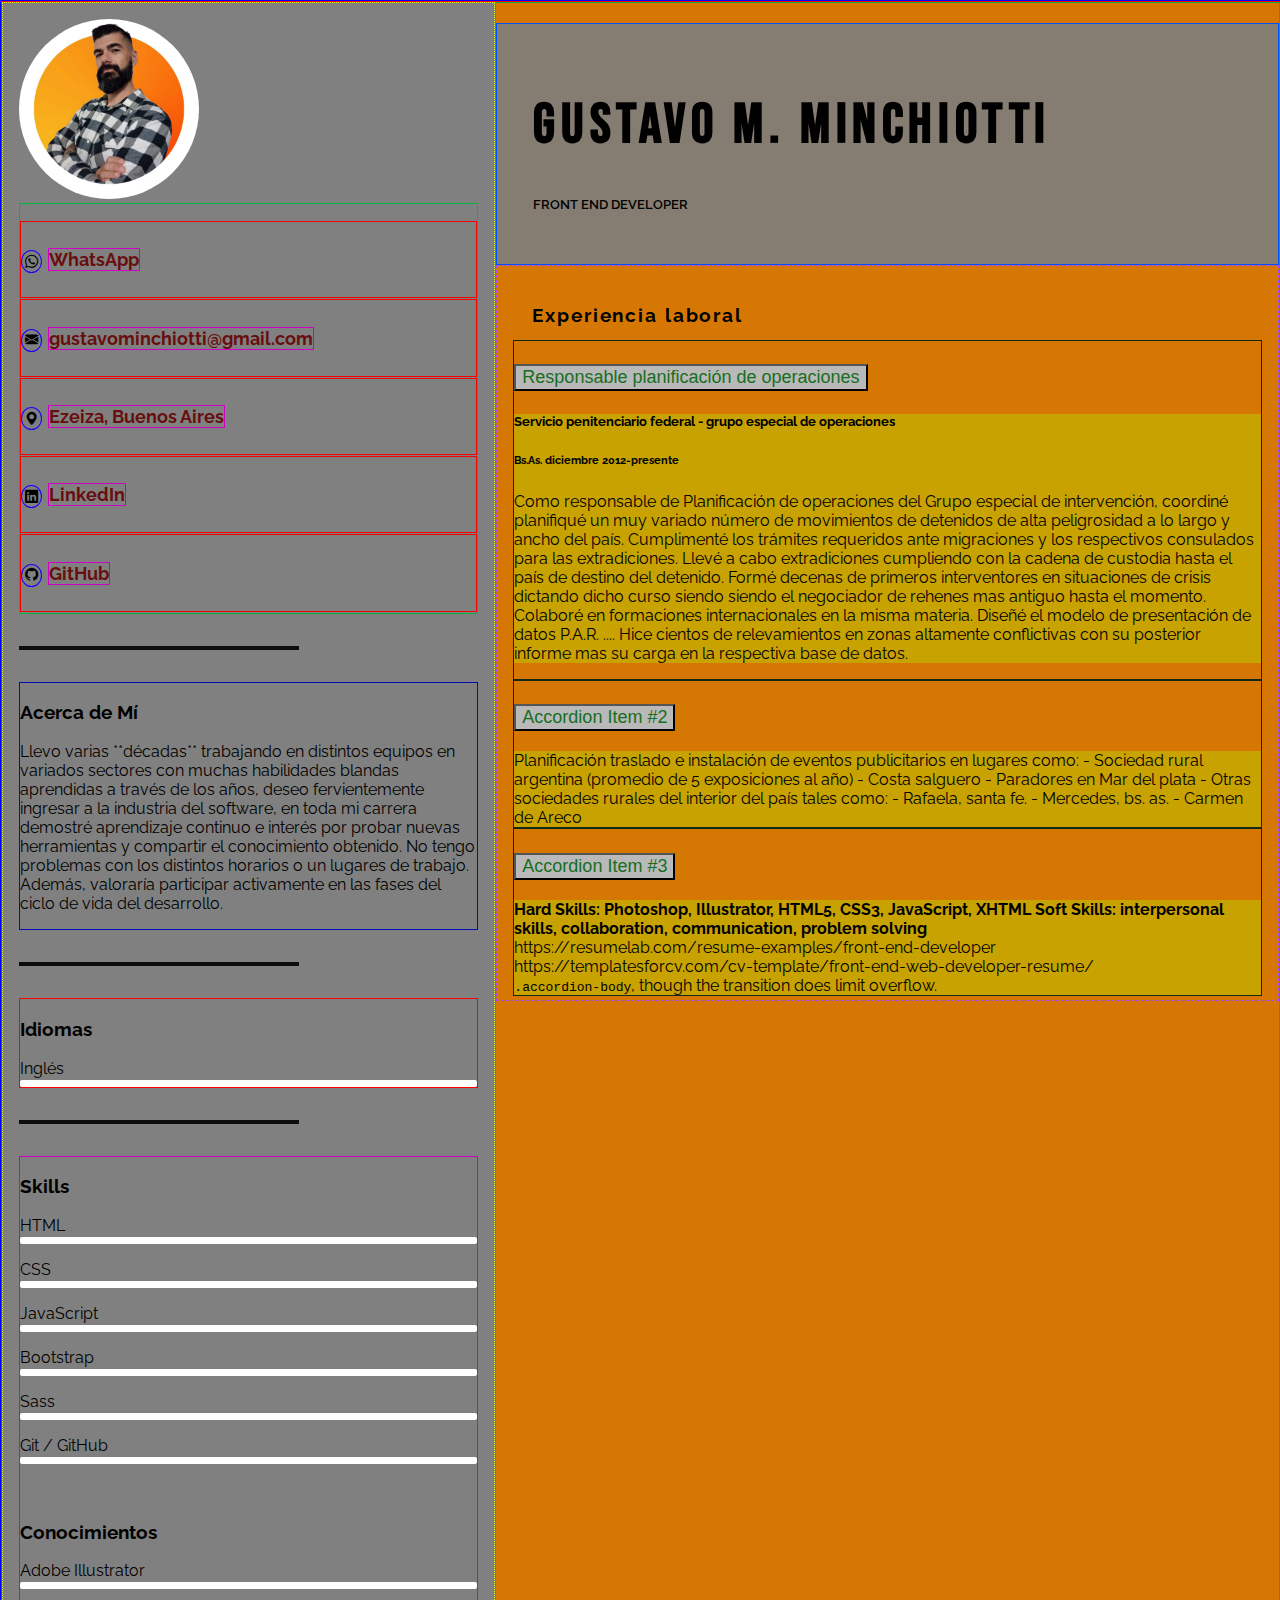
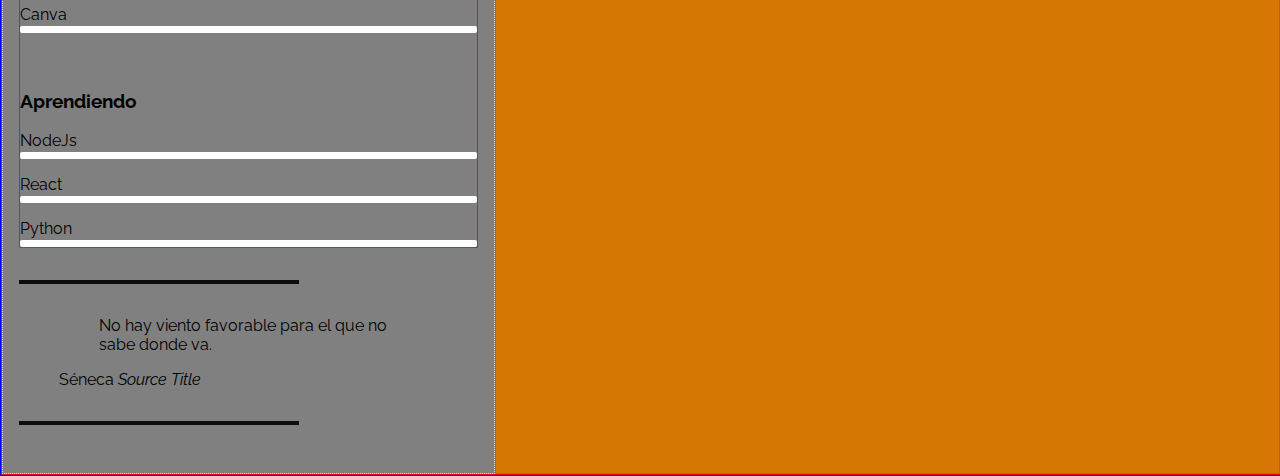
==== html/index.html @ 7e9ebc36 "first commit" ====
<!DOCTYPE html>
<html lang="es">
<!--!    sass --watch sass/style.scss css/style.css    -->

<head>
    <meta charset="UTF-8">
    <meta http-equiv="X-UA-Compatible" content="IE=edge">
    <meta name="viewport" content="width=device-width, initial-scale=1.0">
    <title>Currículum Vitae GMMB</title>

    <link rel="stylesheet" href="/css/style.css">
    <link href="https://cdn.jsdelivr.net/npm/bootstrap@5.3.0-alpha1/dist/css/bootstrap.min.css" rel="stylesheet"
        integrity="sha384-GLhlTQ8iRABdZLl6O3oVMWSktQOp6b7In1Zl3/Jr59b6EGGoI1aFkw7cmDA6j6gD" crossorigin="anonymous">
    <link rel="stylesheet" href="https://cdn.jsdelivr.net/npm/bootstrap-icons@1.10.3/font/bootstrap-icons.css">

    <link rel="icon" type="image/png" sizes="16x16" href="/img/favicon-32x32.png">

</head>

<body class="container-fluid">
    <div class="dosColumnas container"> <!-- Las dos columnas principales -->

        <div class="izq container col-4">
            <!-- columna izquierda nav, brand, contacto, about // skills hard and soft -- idiomas -->
            <nav class="navbar ">
                <div class="container">
                    <a class="navbar-brand" href="#">
                        <img src="/img/Perfil 08-2022.jpg" alt="imagen Gustavo">
                    </a>
                </div>
            </nav>

            <div class="contact">
                <div class="contIndividual">
                    <h5>
                        <i class="bi bi-whatsapp"></i>
                        <span class="textContact">
                            <a href="https://api.whatsapp.com/send?phone=5491130150870">WhatsApp</a>
                        </span>
                    </h5>
                </div>

                <div class="contIndividual">
                    <h5>
                        <i class="bi bi-envelope-fill"></i>
                        <span class="textContact">
                            <a href="mailto:gustavominchiotti@gmail.com" target="_blank">gustavominchiotti@gmail.com</a>
                        </span>
                    </h5>
                </div>

                <div class="contIndividual">
                    <h5>
                        <i class="bi bi-geo-alt-fill"></i>
                        <span class="textContact">
                            <a href="https://goo.gl/maps/fsu7p4rMnowat8gs7" target="_blank">Ezeiza, Buenos Aires</a>
                        </span>
                    </h5>
                </div>


                <div class="contIndividual">
                    <h5>
                        <i class="bi bi-linkedin"></i>
                        <span class="textContact">
                            <a href="https://www.linkedin.com/in/gustavo-minchiotti/" target="_blank">LinkedIn</a>
                        </span>
                    </h5>
                </div>

                <div class="contIndividual">
                    <h5>
                        <i class="bi bi-github"></i>
                        <span class="textContact">
                            <a href="https://github.com/GustavoMinchiotti">GitHub</a>
                        </span>
                    </h5>
                </div>


                <!-- ver si acá pongo icono mas info o icono con tooltip o pop over ver también solo ocultar en responsive -->

            </div>
            <hr>
            <section class="about">
                <h3>Acerca de Mí</h3>

                <p>
                    Llevo varias **décadas** trabajando en distintos equipos en variados sectores con muchas habilidades
                    blandas aprendidas a través de los años, deseo fervientemente ingresar a la industria del software,
                    en toda mi carrera demostré aprendizaje continuo e interés por probar nuevas herramientas y
                    compartir el conocimiento obtenido. No tengo problemas con los distintos horarios o un lugares de
                    trabajo. Además, valoraría participar activamente en las fases del ciclo de vida del desarrollo.
                </p>
            </section>
            <hr>
            <section class="idiomas">
                <h3>Idiomas</h3>
                <p>Inglés</p>
                <div class="progBar">
                    <div class="progress" role="progressbar" aria-label="Animated striped example" aria-valuenow="75"
                        aria-valuemin="0" aria-valuemax="100">
                        <div class="progress-bar progress-bar-striped progress-bar-animated" style="width: 85%"></div>
                    </div>
                </div>
            </section>
            <hr>
            <section class="skills">
                <h3>Skills</h3>
                <p>HTML</p>
                <div class="progBar">
                    <div class="progress" role="progressbar" aria-label="Animated striped example" aria-valuenow="75"
                        aria-valuemin="0" aria-valuemax="100">
                        <div class="progress-bar progress-bar-striped progress-bar-animated" style="width: 90%"></div>
                    </div>
                </div>

                <p>CSS</p>
                <div class="progBar">
                    <div class="progress" role="progressbar" aria-label="Animated striped example" aria-valuenow="75"
                        aria-valuemin="0" aria-valuemax="100">
                        <div class="progress-bar progress-bar-striped progress-bar-animated" style="width: 85%"></div>
                    </div>
                </div>

                <p>JavaScript</p>
                <div class="progBar">
                    <div class="progress" role="progressbar" aria-label="Animated striped example" aria-valuenow="75"
                        aria-valuemin="0" aria-valuemax="100">
                        <div class="progress-bar progress-bar-striped progress-bar-animated" style="width: 50%"></div>
                    </div>
                </div>

                <p>Bootstrap</p>
                <div class="progBar">
                    <div class="progress" role="progressbar" aria-label="Animated striped example" aria-valuenow="75"
                        aria-valuemin="0" aria-valuemax="100">
                        <div class="progress-bar progress-bar-striped progress-bar-animated" style="width: 70%"></div>
                    </div>
                </div>

                <p>Sass</p>
                <div class="progBar">
                    <div class="progress" role="progressbar" aria-label="Animated striped example" aria-valuenow="75"
                        aria-valuemin="0" aria-valuemax="100">
                        <div class="progress-bar progress-bar-striped progress-bar-animated" style="width: 65%"></div>
                    </div>
                </div>

                <p>Git / GitHub</p>
                <div class="progBar">
                    <div class="progress" role="progressbar" aria-label="Animated striped example" aria-valuenow="75"
                        aria-valuemin="0" aria-valuemax="100">
                        <div class="progress-bar progress-bar-striped progress-bar-animated" style="width: 75%"></div>
                    </div>
                </div>

                
                <br><br>
                <h3>Conocimientos</h3>

                <p>Adobe Illustrator</p>
                <div class="progBar">
                    <div class="progress" role="progressbar" aria-label="Animated striped example" aria-valuenow="75"
                        aria-valuemin="0" aria-valuemax="100">
                        <div class="progress-bar progress-bar-striped progress-bar-animated" style="width: 40%"></div>
                    </div>
                </div>

                <p>Canva</p>
                <div class="progBar">
                    <div class="progress" role="progressbar" aria-label="Animated striped example" aria-valuenow="75"
                        aria-valuemin="0" aria-valuemax="100">
                        <div class="progress-bar progress-bar-striped progress-bar-animated" style="width: 75%"></div>
                    </div>
                </div>

                <br><br>
                <h3>Aprendiendo</h3>

                <p>NodeJs</p>
                <div class="progBar">
                    <div class="progress" role="progressbar" aria-label="Animated striped example" aria-valuenow="75"
                        aria-valuemin="0" aria-valuemax="100">
                        <div class="progress-bar progress-bar-striped progress-bar-animated" style="width: 35%"></div>
                    </div>
                </div>

                <p>React</p>
                <div class="progBar">
                    <div class="progress" role="progressbar" aria-label="Animated striped example" aria-valuenow="75"
                        aria-valuemin="0" aria-valuemax="100">
                        <div class="progress-bar progress-bar-striped progress-bar-animated" style="width: 25%"></div>
                    </div>
                </div>

                <p>Python</p>
                <div class="progBar">
                    <div class="progress" role="progressbar" aria-label="Animated striped example" aria-valuenow="75"
                        aria-valuemin="0" aria-valuemax="100">
                        <div class="progress-bar progress-bar-striped progress-bar-animated" style="width: 45%"></div>
                    </div>
                </div>

            </section>

            <hr>
            <figure class="text-end">
                <blockquote class="blockquote">
                    <p>No hay viento favorable para el que no sabe donde va.</p>
                </blockquote>
                <figcaption class="blockquote-footer">
                    Séneca <cite title="Source Title">Source Title</cite>
                </figcaption>
            </figure>
            <hr>
        </div>


        <div class="der container col-8"><!-- col derecha, experiencia laboral desplegable, estudios,  -->
            <header>
                <h1>Gustavo M. Minchiotti</h1>
                <h5>FRONT END DEVELOPER</h5>
            </header>


            <div class="accordion" id="experienciaLaboral">
                <!-- accordionPanelsStayOpen  https://www.youtube.com/watch?v=hGlKDPMhGG8&list=PLnunbwZjHqMO-JII_HBf5TAzdzaBJP34w&index=26 -->
                <h3>Experiencia laboral</h3>
                <div class="accordion-item">
                    <h2 class="accordion-header" id="panelsStayOpen-headingOne">
                        <button class="accordion-button collapsed" type="button" data-bs-toggle="collapse"
                            data-bs-target="#panelsStayOpen-collapseOne" aria-expanded="true"
                            aria-controls="panelsStayOpen-collapseOne">
                            Responsable planificación de operaciones </button>
                    </h2>
                    <div id="panelsStayOpen-collapseOne" class="accordion-collapse collapse show"
                        aria-labelledby="panelsStayOpen-headingOne">
                        <div class="accordion-body">
                            <h5> Servicio penitenciario federal - grupo especial de operaciones</h5>
                            <h6>Bs.As. diciembre 2012-presente</h6>
                            <p class="workexp">
                                Como responsable de Planificación de operaciones del Grupo especial de intervención,
                                coordiné
                                planifiqué un muy variado número de movimientos de detenidos de alta peligrosidad a lo
                                largo
                                y ancho del país.
                                Cumplimenté los trámites requeridos ante migraciones y los respectivos consulados para
                                las
                                extradiciones.
                                Llevé a cabo extradiciones cumpliendo con la cadena de custodia hasta el país de destino
                                del
                                detenido.
                                Formé decenas de primeros interventores en situaciones de crisis dictando dicho curso
                                siendo
                                siendo el negociador de rehenes mas antiguo hasta el momento.
                                Colaboré en formaciones internacionales en la misma materia.
                                Diseñé el modelo de presentación de datos P.A.R. ....
                                Hice cientos de relevamientos en zonas altamente conflictivas con su posterior informe
                                mas
                                su carga en la respectiva base de datos.
                            </p>

                        </div>
                    </div>
                </div>
                <div class="accordion-item">
                    <h2 class="accordion-header" id="panelsStayOpen-headingTwo">
                        <button class="accordion-button collapsed" type="button" data-bs-toggle="collapse"
                            data-bs-target="#panelsStayOpen-collapseTwo" aria-expanded="false"
                            aria-controls="panelsStayOpen-collapseTwo">
                            Accordion Item #2
                        </button>
                    </h2>
                    <div id="panelsStayOpen-collapseTwo" class="accordion-collapse collapse"
                        aria-labelledby="panelsStayOpen-headingTwo">
                        <div class="accordion-body">
                            Planificación traslado e instalación de eventos publicitarios en lugares como:
                            - Sociedad rural argentina (promedio de 5 exposiciones al año)
                            - Costa salguero
                            - Paradores en Mar del plata
                            - Otras sociedades rurales del interior del país tales como:
                            - Rafaela, santa fe.
                            - Mercedes, bs. as.
                            - Carmen de Areco
                        </div>
                    </div>
                </div>
                <div class="accordion-item">
                    <h2 class="accordion-header" id="panelsStayOpen-headingThree">
                        <button class="accordion-button collapsed" type="button" data-bs-toggle="collapse"
                            data-bs-target="#panelsStayOpen-collapseThree" aria-expanded="false"
                            aria-controls="panelsStayOpen-collapseThree">
                            Accordion Item #3
                        </button>
                    </h2>
                    <div id="panelsStayOpen-collapseThree" class="accordion-collapse collapse"
                        aria-labelledby="panelsStayOpen-headingThree">
                        <div class="accordion-body">
                            <strong>Hard Skills: Photoshop, Illustrator, HTML5, CSS3, JavaScript, XHTML



                                Soft Skills: interpersonal skills, collaboration, communication, problem
                                solving</strong>
                            <br>
                            https://resumelab.com/resume-examples/front-end-developer
                            <br>
                            https://templatesforcv.com/cv-template/front-end-web-developer-resume/
                            <br>

                            <code>.accordion-body</code>, though the transition does limit overflow.
                        </div>
                    </div>
                </div>
            </div>



        </div>


    </div>


    <script src="/js/script.js"></script>
    <script src="https://cdn.jsdelivr.net/npm/bootstrap@5.3.0-alpha1/dist/js/bootstrap.bundle.min.js"
        integrity="sha384-w76AqPfDkMBDXo30jS1Sgez6pr3x5MlQ1ZAGC+nuZB+EYdgRZgiwxhTBTkF7CXvN"
        crossorigin="anonymous"></script>
</body>

</html>
---- css/style.css ----
@import url("https://fonts.googleapis.com/css2?family=Bebas+Neue&family=Raleway:ital,wght@0,300;0,400;0,500;0,700;1,400;1,500&display=swap");
.container-fluid {
  background-color: rgb(36, 36, 36);
  margin: 0%;
  padding: 0%;
  border: 1px solid blue;
  width: 100%;
  height: auto;
}

.dosColumnas {
  background-color: rgb(57, 53, 77);
  display: flex;
  flex-direction: row;
  align-items: stretch;
  border: 1px solid rgb(248, 2, 15);
  height: 90%;
  font-family: "Raleway", sans-serif;
  font-weight: 400;
}

div.izq.container.col-4 {
  border: 1px dotted rgb(229, 255, 0);
  background-color: gray;
  padding: 1rem;
}
div.izq.container.col-4 a.navbar-brand {
  padding: 0%;
  margin: auto;
  margin-top: 30px;
}
div.izq.container.col-4 a.navbar-brand img {
  border-radius: 50%;
  width: 100%;
  max-width: 180px;
}
div.izq.container.col-4 hr {
  border: 2px solid black;
  opacity: 0.9;
  text-align: start;
  margin: 2rem 0;
  width: 60%;
}
div.izq.container.col-4 .contact {
  border: 1px solid rgb(3, 180, 62);
  padding-top: 1rem;
}
div.izq.container.col-4 .contact div.contIndividual {
  border: 1px solid rgb(247, 0, 0);
  margin: 1px 0px;
  padding: 5px 5px 5px 0px;
  display: flex;
}
div.izq.container.col-4 .contact div.contIndividual h5 i {
  border: 1px solid rgb(25, 0, 247);
  border-radius: 50%;
  margin: 3px 3px 3px 0px;
  padding: 3px;
}
div.izq.container.col-4 .contact div.contIndividual h5 a {
  text-decoration: none;
  font-size: large;
  color: rgb(104, 14, 14);
  border: 1px solid rgb(209, 0, 199);
}
div.izq.container.col-4 section.about {
  border: 1px solid rgb(3, 15, 180);
}
div.izq.container.col-4 section.idiomas {
  border: 1px solid red;
}
div.izq.container.col-4 section.idiomas p {
  margin: 16px auto 2px 0px;
}
div.izq.container.col-4 section.skills {
  border: 1px solid rgb(209, 0, 199);
}
div.izq.container.col-4 section.skills p {
  margin: 16px auto 2px 0px;
}
div.izq.container.col-4 div.progBar div.progress {
  height: 7px;
  border-radius: 2px;
  background-color: rgb(255, 255, 255);
}
div.izq.container.col-4 div.progBar div.progress div.progress-bar {
  background-color: rgb(51, 51, 51);
}

div.der.container.col-8 {
  border: 1px solid rgb(3, 180, 62);
  background-color: rgb(214, 119, 3);
  padding-left: 0px;
  padding-right: 0px;
}
div.der.container.col-8 header {
  border: 1px solid rgb(0, 81, 255);
  padding: 2.25rem;
  margin: 0%;
  margin-top: 20px;
  background-color: rgb(134, 125, 114);
}
div.der.container.col-8 header h1 {
  font-family: "Bebas Neue", cursive;
  letter-spacing: 0.1em;
  font-size: 3.5rem;
  font-weight: 600;
  margin-top: 1rem;
  padding-top: 1rem;
}
div.der.container.col-8 header h5 {
  font-family: "Raleway", sans-serif;
  font-weight: 600;
  margin-bottom: 1rem;
}
div.der.container.col-8 #experienciaLaboral {
  padding: 0.25rem 1rem;
  border: 1px dashed rgb(163, 73, 253);
}
div.der.container.col-8 #experienciaLaboral h3 {
  margin: 30px 0px 10px 15px;
  letter-spacing: 0.1em;
  padding: 0.25rem;
}
div.der.container.col-8 .accordion-item {
  border: 1px solid rgb(17, 41, 25);
}
div.der.container.col-8 .accordion-button {
  background-color: rgb(185, 185, 185);
  color: rgb(23, 110, 30);
  font-size: large;
  font-weight: 500;
}
div.der.container.col-8 .accordion-button:focus {
  background-color: rgb(78, 16, 0);
  border-color: #1c1b1d;
  color: rgb(184, 181, 181);
}
div.der.container.col-8 .accordion-button:active {
  background-color: rgb(85, 100, 83);
  color: rgb(141, 139, 1);
}
div.der.container.col-8 button.accordion-button::after {
  background-image: url("data:image/svg+xml,%3csvg xmlns='http://www.w3.org/2000/svg' viewBox='0 0 16 16' fill='%23FF06EF'%3e%3cpath fill-rule='evenodd' d='M1.646 4.646a.5.5 0 0 1 .708 0L8 10.293l5.646-5.647a.5.5 0 0 1 .708.708l-6 6a.5.5 0 0 1-.708 0l-6-6a.5.5 0 0 1 0-.708z'/%3e%3c/svg%3e");
}
div.der.container.col-8 .accordion-body {
  background-color: rgb(199, 162, 0);
}

/*# sourceMappingURL=style.css.map */
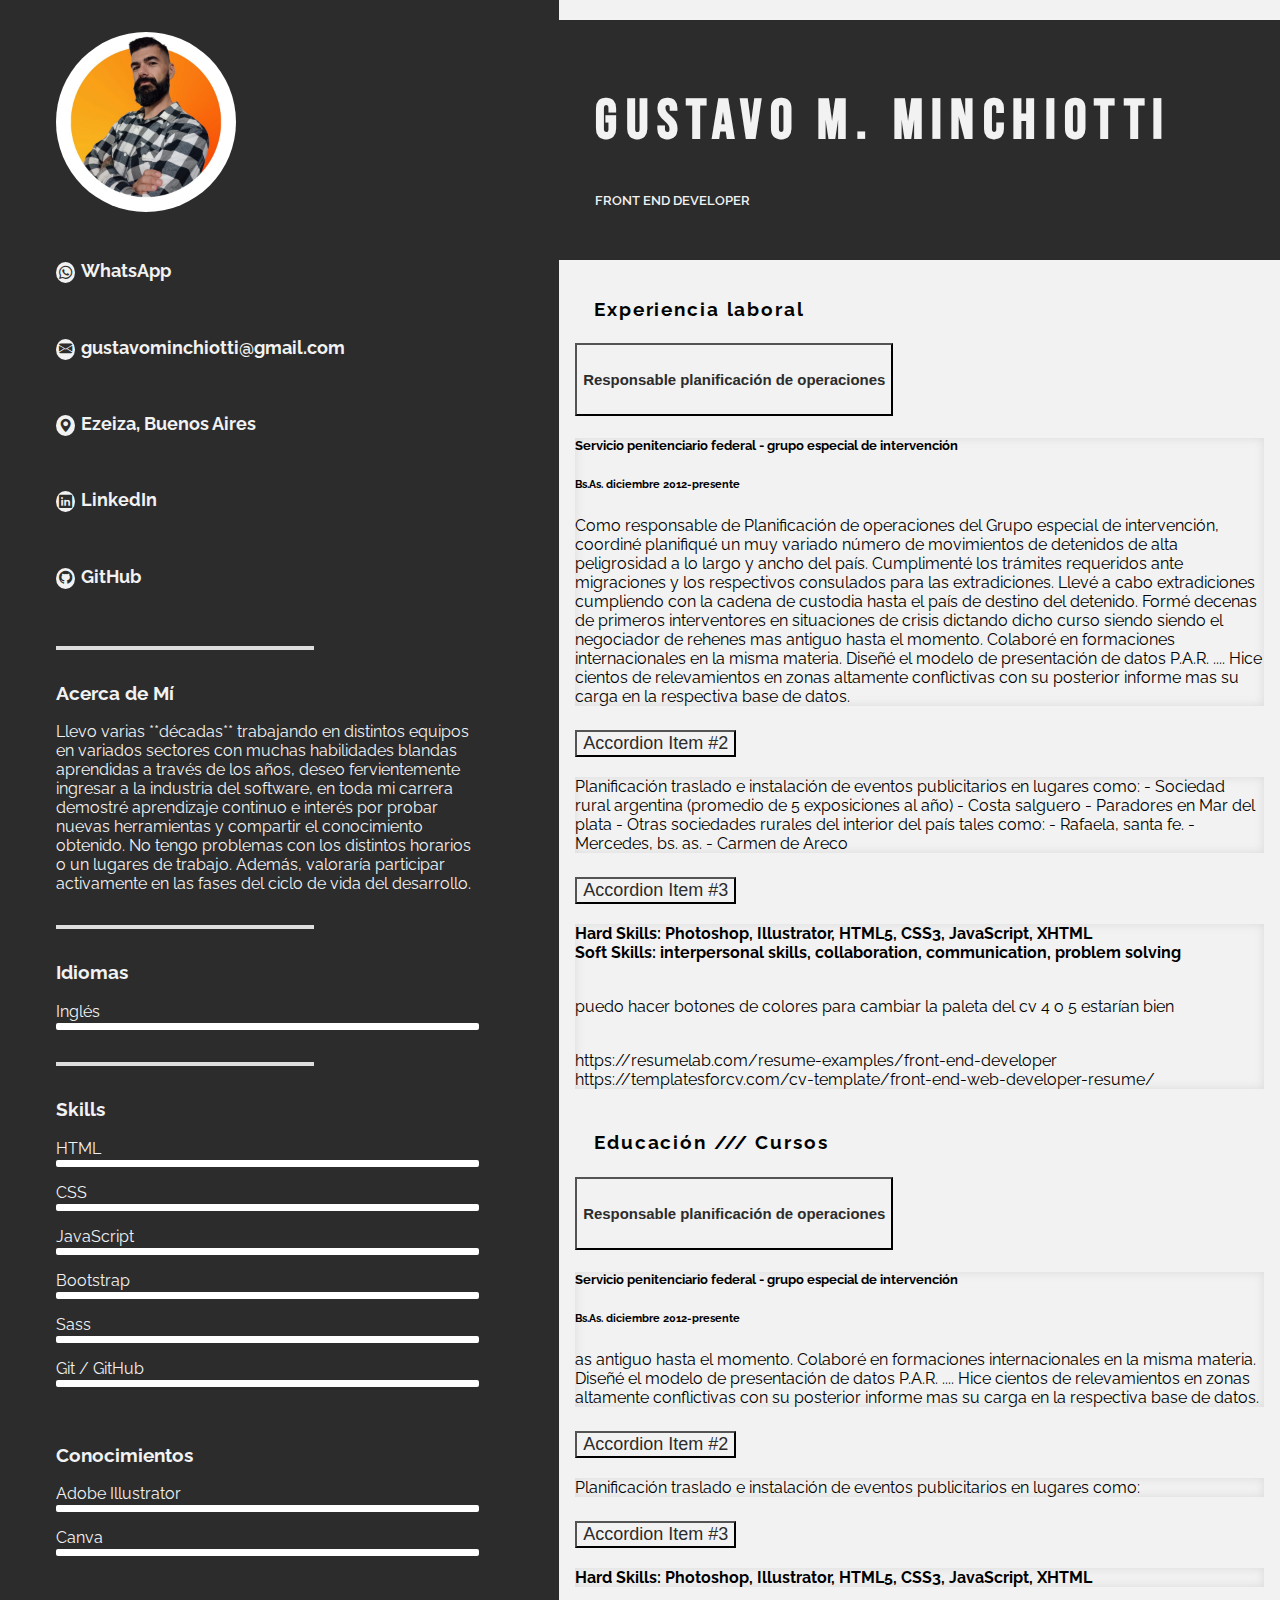
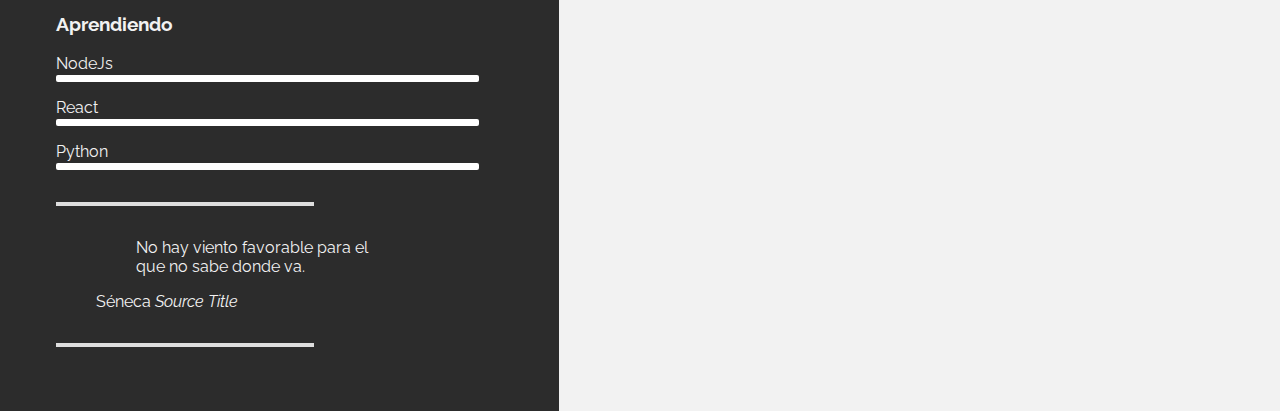
==== commit 316ab77f: "estilos definidos" ====
--- a/html/index.html
+++ b/html/index.html
@@ -35,7 +35,7 @@
                     <h5>
                         <i class="bi bi-whatsapp"></i>
                         <span class="textContact">
-                            <a href="https://api.whatsapp.com/send?phone=5491130150870">WhatsApp</a>
+                            <a href="https://api.whatsapp.com/send?phone=5491130150870" target="_blank">WhatsApp</a>
                         </span>
                     </h5>
                 </div>
@@ -155,7 +155,7 @@
                     </div>
                 </div>
 
-                
+
                 <br><br>
                 <h3>Conocimientos</h3>
 
@@ -223,7 +223,7 @@
                 <h5>FRONT END DEVELOPER</h5>
             </header>
 
-
+            <!--! exp laboral -->
             <div class="accordion" id="experienciaLaboral">
                 <!-- accordionPanelsStayOpen  https://www.youtube.com/watch?v=hGlKDPMhGG8&list=PLnunbwZjHqMO-JII_HBf5TAzdzaBJP34w&index=26 -->
                 <h3>Experiencia laboral</h3>
@@ -232,12 +232,13 @@
                         <button class="accordion-button collapsed" type="button" data-bs-toggle="collapse"
                             data-bs-target="#panelsStayOpen-collapseOne" aria-expanded="true"
                             aria-controls="panelsStayOpen-collapseOne">
-                            Responsable planificación de operaciones </button>
+                            <h5>Responsable planificación de operaciones</h5>
+                        </button>
                     </h2>
                     <div id="panelsStayOpen-collapseOne" class="accordion-collapse collapse show"
                         aria-labelledby="panelsStayOpen-headingOne">
                         <div class="accordion-body">
-                            <h5> Servicio penitenciario federal - grupo especial de operaciones</h5>
+                            <h5> Servicio penitenciario federal - grupo especial de intervención</h5>
                             <h6>Bs.As. diciembre 2012-presente</h6>
                             <p class="workexp">
                                 Como responsable de Planificación de operaciones del Grupo especial de intervención,
@@ -299,22 +300,86 @@
                         <div class="accordion-body">
                             <strong>Hard Skills: Photoshop, Illustrator, HTML5, CSS3, JavaScript, XHTML
 
-
-
-                                Soft Skills: interpersonal skills, collaboration, communication, problem
+                                <br> Soft Skills: interpersonal skills, collaboration, communication, problem
                                 solving</strong>
+                            <br><br>
+                            <p>
+                                puedo hacer botones de colores para cambiar la paleta del cv 4 o 5 estarían bien
+                            </p>
                             <br>
                             https://resumelab.com/resume-examples/front-end-developer
                             <br>
                             https://templatesforcv.com/cv-template/front-end-web-developer-resume/
                             <br>
-
-                            <code>.accordion-body</code>, though the transition does limit overflow.
                         </div>
                     </div>
                 </div>
             </div>
 
+            <!--! ------------------------------------------//// educación /// ---------------------------------------------------------- -->
+
+            <div class="accordion" id="experienciaLaboral">
+                <!-- accordionPanelsStayOpen  https://www.youtube.com/watch?v=hGlKDPMhGG8&list=PLnunbwZjHqMO-JII_HBf5TAzdzaBJP34w&index=26 -->
+                <h3>Educación /// Cursos</h3>
+                <div class="accordion-item">
+                    <h2 class="accordion-header" id="panelsStayOpen-headingOne">
+                        <button class="accordion-button collapsed" type="button" data-bs-toggle="collapse"
+                            data-bs-target="#panelsStayOpen-collapseOne" aria-expanded="true"
+                            aria-controls="panelsStayOpen-collapseOne">
+                            <h5>Responsable planificación de operaciones</h5>
+                        </button>
+                    </h2>
+                    <div id="panelsStayOpen-collapseOne" class="accordion-collapse collapse show"
+                        aria-labelledby="panelsStayOpen-headingOne">
+                        <div class="accordion-body">
+                            <h5> Servicio penitenciario federal - grupo especial de intervención</h5>
+                            <h6>Bs.As. diciembre 2012-presente</h6>
+                            <p class="workexp">
+                                as antiguo hasta el momento.
+                                Colaboré en formaciones internacionales en la misma materia.
+                                Diseñé el modelo de presentación de datos P.A.R. ....
+                                Hice cientos de relevamientos en zonas altamente conflictivas con su posterior informe
+                                mas
+                                su carga en la respectiva base de datos.
+                            </p>
+
+                        </div>
+                    </div>
+                </div>
+                <div class="accordion-item">
+                    <h2 class="accordion-header" id="panelsStayOpen-headingTwo">
+                        <button class="accordion-button collapsed" type="button" data-bs-toggle="collapse"
+                            data-bs-target="#panelsStayOpen-collapseTwo" aria-expanded="false"
+                            aria-controls="panelsStayOpen-collapseTwo">
+                            Accordion Item #2
+                        </button>
+                    </h2>
+                    <div id="panelsStayOpen-collapseTwo" class="accordion-collapse collapse"
+                        aria-labelledby="panelsStayOpen-headingTwo">
+                        <div class="accordion-body">
+                            Planificación traslado e instalación de eventos publicitarios en lugares como:
+                            
+                        </div>
+                    </div>
+                </div>
+                <div class="accordion-item">
+                    <h2 class="accordion-header" id="panelsStayOpen-headingThree">
+                        <button class="accordion-button collapsed" type="button" data-bs-toggle="collapse"
+                            data-bs-target="#panelsStayOpen-collapseThree" aria-expanded="false"
+                            aria-controls="panelsStayOpen-collapseThree">
+                            Accordion Item #3
+                        </button>
+                    </h2>
+                    <div id="panelsStayOpen-collapseThree" class="accordion-collapse collapse"
+                        aria-labelledby="panelsStayOpen-headingThree">
+                        <div class="accordion-body">
+                            <strong>Hard Skills: Photoshop, Illustrator, HTML5, CSS3, JavaScript, XHTML
+
+                        
+                        </div>
+                    </div>
+                </div>
+            </div>
 
 
         </div>
--- a/css/style.css
+++ b/css/style.css
@@ -3,26 +3,24 @@
   background-color: rgb(36, 36, 36);
   margin: 0%;
   padding: 0%;
-  border: 1px solid blue;
   width: 100%;
   height: auto;
 }
 
 .dosColumnas {
-  background-color: rgb(57, 53, 77);
+  background-color: #f2f2f2;
   display: flex;
   flex-direction: row;
   align-items: stretch;
-  border: 1px solid rgb(248, 2, 15);
   height: 90%;
   font-family: "Raleway", sans-serif;
   font-weight: 400;
 }
 
 div.izq.container.col-4 {
-  border: 1px dotted rgb(229, 255, 0);
-  background-color: gray;
-  padding: 1rem;
+  background-color: #2c2c2c;
+  color: #f2f2f2;
+  padding: 2rem 5rem 2rem 3.5rem;
 }
 div.izq.container.col-4 a.navbar-brand {
   padding: 0%;
@@ -35,45 +33,36 @@
   max-width: 180px;
 }
 div.izq.container.col-4 hr {
-  border: 2px solid black;
+  border: 2px solid #f2f2f2;
   opacity: 0.9;
   text-align: start;
   margin: 2rem 0;
   width: 60%;
 }
 div.izq.container.col-4 .contact {
-  border: 1px solid rgb(3, 180, 62);
   padding-top: 1rem;
 }
 div.izq.container.col-4 .contact div.contIndividual {
-  border: 1px solid rgb(247, 0, 0);
   margin: 1px 0px;
   padding: 5px 5px 5px 0px;
   display: flex;
 }
 div.izq.container.col-4 .contact div.contIndividual h5 i {
-  border: 1px solid rgb(25, 0, 247);
   border-radius: 50%;
   margin: 3px 3px 3px 0px;
   padding: 3px;
+  background-color: #f2f2f2;
+  color: #2c2c2c;
+  height: 32px;
+  width: 32px;
 }
 div.izq.container.col-4 .contact div.contIndividual h5 a {
   text-decoration: none;
   font-size: large;
-  color: rgb(104, 14, 14);
-  border: 1px solid rgb(209, 0, 199);
-}
-div.izq.container.col-4 section.about {
-  border: 1px solid rgb(3, 15, 180);
-}
-div.izq.container.col-4 section.idiomas {
-  border: 1px solid red;
+  color: #f2f2f2;
 }
 div.izq.container.col-4 section.idiomas p {
   margin: 16px auto 2px 0px;
-}
-div.izq.container.col-4 section.skills {
-  border: 1px solid rgb(209, 0, 199);
 }
 div.izq.container.col-4 section.skills p {
   margin: 16px auto 2px 0px;
@@ -84,25 +73,24 @@
   background-color: rgb(255, 255, 255);
 }
 div.izq.container.col-4 div.progBar div.progress div.progress-bar {
-  background-color: rgb(51, 51, 51);
+  background-color: rgb(128, 128, 128);
 }
 
 div.der.container.col-8 {
-  border: 1px solid rgb(3, 180, 62);
-  background-color: rgb(214, 119, 3);
+  background-color: #f2f2f2;
   padding-left: 0px;
   padding-right: 0px;
 }
 div.der.container.col-8 header {
-  border: 1px solid rgb(0, 81, 255);
   padding: 2.25rem;
   margin: 0%;
   margin-top: 20px;
-  background-color: rgb(134, 125, 114);
+  background-color: #2c2c2c;
+  color: #f2f2f2;
 }
 div.der.container.col-8 header h1 {
   font-family: "Bebas Neue", cursive;
-  letter-spacing: 0.1em;
+  letter-spacing: 0.15em;
   font-size: 3.5rem;
   font-weight: 600;
   margin-top: 1rem;
@@ -115,36 +103,36 @@
 }
 div.der.container.col-8 #experienciaLaboral {
   padding: 0.25rem 1rem;
-  border: 1px dashed rgb(163, 73, 253);
 }
 div.der.container.col-8 #experienciaLaboral h3 {
-  margin: 30px 0px 10px 15px;
+  margin: 30px 0px 15px 15px;
   letter-spacing: 0.1em;
   padding: 0.25rem;
 }
-div.der.container.col-8 .accordion-item {
-  border: 1px solid rgb(17, 41, 25);
-}
 div.der.container.col-8 .accordion-button {
-  background-color: rgb(185, 185, 185);
-  color: rgb(23, 110, 30);
+  background-color: #f2f2f2;
+  color: #2c2c2c;
   font-size: large;
   font-weight: 500;
 }
 div.der.container.col-8 .accordion-button:focus {
-  background-color: rgb(78, 16, 0);
+  background-color: #dcdcdc;
   border-color: #1c1b1d;
-  color: rgb(184, 181, 181);
+  color: #2c2c2c;
+  box-shadow: 0px 0px 10px 0.25rem #969696;
 }
 div.der.container.col-8 .accordion-button:active {
-  background-color: rgb(85, 100, 83);
-  color: rgb(141, 139, 1);
+  background-color: #2c2c2c;
+  color: #f2f2f2;
 }
 div.der.container.col-8 button.accordion-button::after {
-  background-image: url("data:image/svg+xml,%3csvg xmlns='http://www.w3.org/2000/svg' viewBox='0 0 16 16' fill='%23FF06EF'%3e%3cpath fill-rule='evenodd' d='M1.646 4.646a.5.5 0 0 1 .708 0L8 10.293l5.646-5.647a.5.5 0 0 1 .708.708l-6 6a.5.5 0 0 1-.708 0l-6-6a.5.5 0 0 1 0-.708z'/%3e%3c/svg%3e");
+  background-image: url("data:image/svg+xml,%3csvg xmlns='http://www.w3.org/2000/svg' viewBox='0 0 16 16' fill='%233f3f40'%3e%3cpath fill-rule='evenodd' d='M1.646 4.646a.5.5 0 0 1 .708 0L8 10.293l5.646-5.647a.5.5 0 0 1 .708.708l-6 6a.5.5 0 0 1-.708 0l-6-6a.5.5 0 0 1 0-.708z'/%3e%3c/svg%3e");
 }
 div.der.container.col-8 .accordion-body {
-  background-color: rgb(199, 162, 0);
+  background-color: #f2f2f2;
+  box-shadow: 0px 0px 10px 0px rgba(163, 163, 163, 0.3) inset;
+  -webkit-box-shadow: 0px 0px 10px 0px rgba(163, 163, 163, 0.3) inset;
+  -moz-box-shadow: 0px 0px 10px 0px rgba(163, 163, 163, 0.3) inset;
 }
 
 /*# sourceMappingURL=style.css.map */
